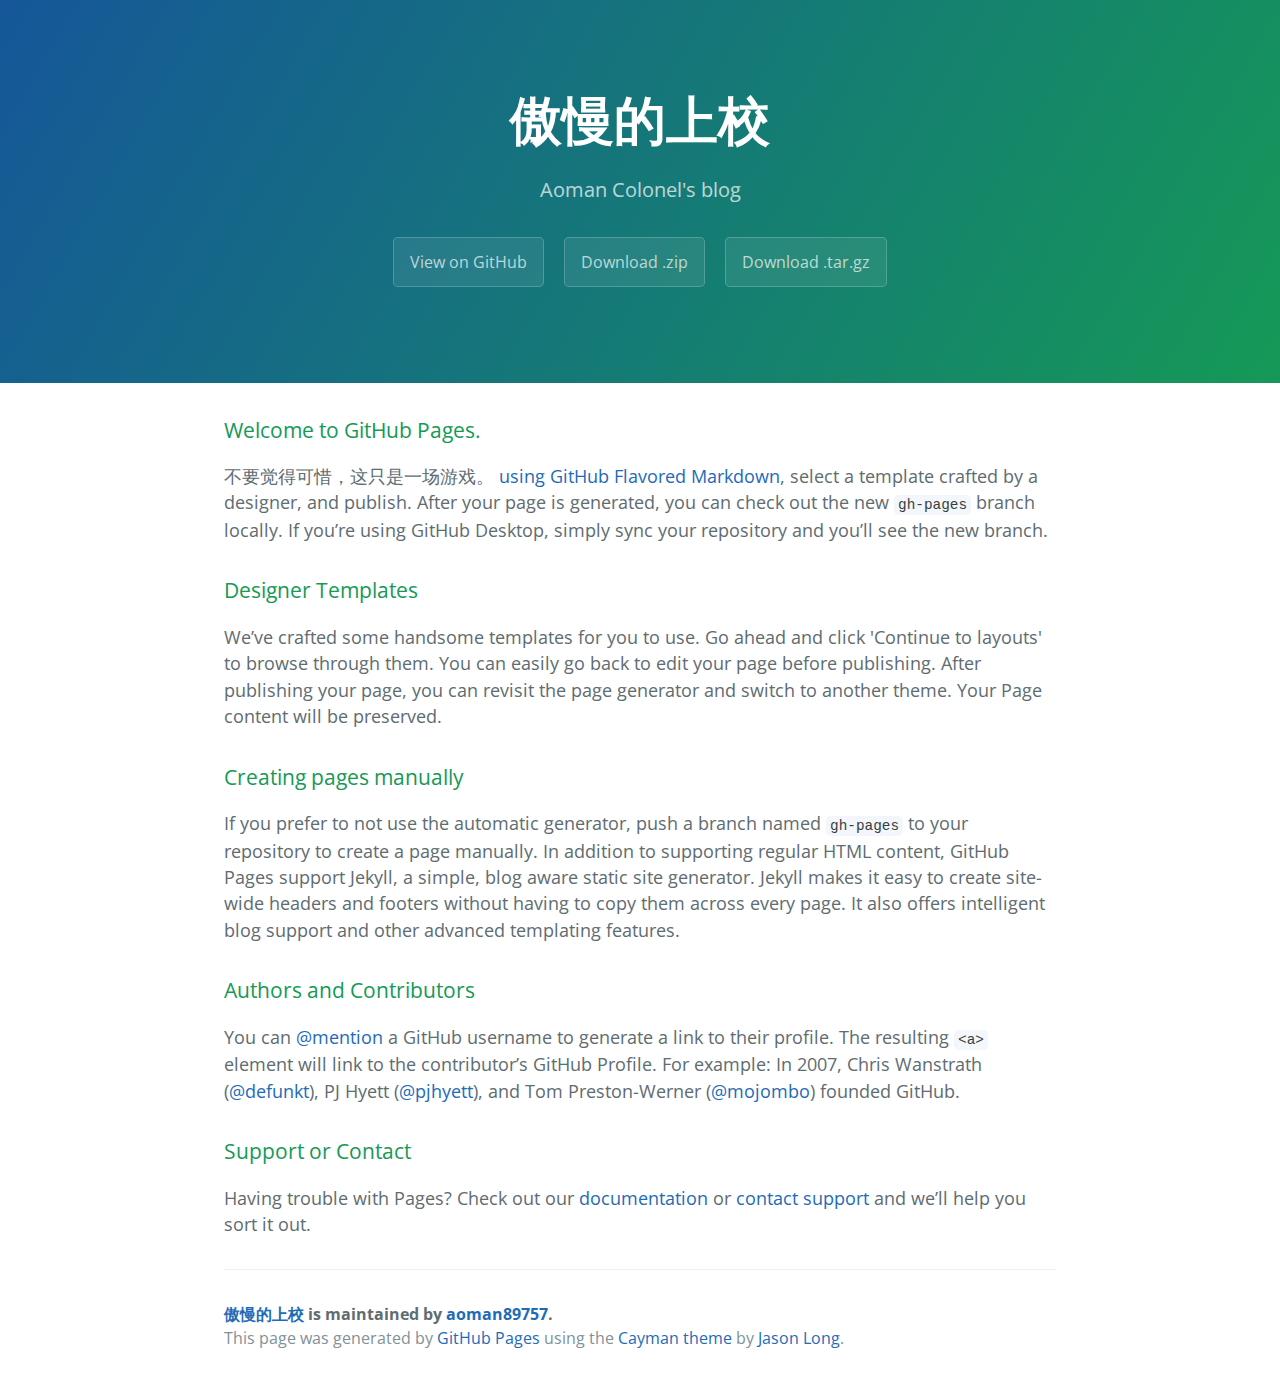
==== index.html @ de2a64f3 "First commit" ====
<!DOCTYPE html>
<html lang="en-us">
  <head>
    <meta charset="UTF-8">
    <title>傲慢的上校 by aoman89757</title>
    <meta name="viewport" content="width=device-width, initial-scale=1">
    <link rel="stylesheet" type="text/css" href="stylesheets/normalize.css" media="screen">
    <link href='https://fonts.googleapis.com/css?family=Open+Sans:400,700' rel='stylesheet' type='text/css'>
    <link rel="stylesheet" type="text/css" href="stylesheets/stylesheet.css" media="screen">
    <link rel="stylesheet" type="text/css" href="stylesheets/github-light.css" media="screen">
  </head>
  <body>
    <section class="page-header">
      <h1 class="project-name">傲慢的上校</h1>
      <h2 class="project-tagline">Aoman Colonel&#39;s blog</h2>
      <a href="https://github.com/aoman89757/blog" class="btn">View on GitHub</a>
      <a href="https://github.com/aoman89757/blog/zipball/master" class="btn">Download .zip</a>
      <a href="https://github.com/aoman89757/blog/tarball/master" class="btn">Download .tar.gz</a>
    </section>

    <section class="main-content">
      <h3>
<a id="welcome-to-github-pages" class="anchor" href="#welcome-to-github-pages" aria-hidden="true"><span class="octicon octicon-link"></span></a>Welcome to GitHub Pages.</h3>

<p>不要觉得可惜，这只是一场游戏。 <a href="https://guides.github.com/features/mastering-markdown/">using GitHub Flavored Markdown</a>, select a template crafted by a designer, and publish. After your page is generated, you can check out the new <code>gh-pages</code> branch locally. If you’re using GitHub Desktop, simply sync your repository and you’ll see the new branch.</p>

<h3>
<a id="designer-templates" class="anchor" href="#designer-templates" aria-hidden="true"><span class="octicon octicon-link"></span></a>Designer Templates</h3>

<p>We’ve crafted some handsome templates for you to use. Go ahead and click 'Continue to layouts' to browse through them. You can easily go back to edit your page before publishing. After publishing your page, you can revisit the page generator and switch to another theme. Your Page content will be preserved.</p>

<h3>
<a id="creating-pages-manually" class="anchor" href="#creating-pages-manually" aria-hidden="true"><span class="octicon octicon-link"></span></a>Creating pages manually</h3>

<p>If you prefer to not use the automatic generator, push a branch named <code>gh-pages</code> to your repository to create a page manually. In addition to supporting regular HTML content, GitHub Pages support Jekyll, a simple, blog aware static site generator. Jekyll makes it easy to create site-wide headers and footers without having to copy them across every page. It also offers intelligent blog support and other advanced templating features.</p>

<h3>
<a id="authors-and-contributors" class="anchor" href="#authors-and-contributors" aria-hidden="true"><span class="octicon octicon-link"></span></a>Authors and Contributors</h3>

<p>You can <a href="https://github.com/blog/821" class="user-mention">@mention</a> a GitHub username to generate a link to their profile. The resulting <code>&lt;a&gt;</code> element will link to the contributor’s GitHub Profile. For example: In 2007, Chris Wanstrath (<a href="https://github.com/defunkt" class="user-mention">@defunkt</a>), PJ Hyett (<a href="https://github.com/pjhyett" class="user-mention">@pjhyett</a>), and Tom Preston-Werner (<a href="https://github.com/mojombo" class="user-mention">@mojombo</a>) founded GitHub.</p>

<h3>
<a id="support-or-contact" class="anchor" href="#support-or-contact" aria-hidden="true"><span class="octicon octicon-link"></span></a>Support or Contact</h3>

<p>Having trouble with Pages? Check out our <a href="https://help.github.com/pages">documentation</a> or <a href="https://github.com/contact">contact support</a> and we’ll help you sort it out.</p>

      <footer class="site-footer">
        <span class="site-footer-owner"><a href="https://github.com/aoman89757/blog">傲慢的上校</a> is maintained by <a href="https://github.com/aoman89757">aoman89757</a>.</span>

        <span class="site-footer-credits">This page was generated by <a href="https://pages.github.com">GitHub Pages</a> using the <a href="https://github.com/jasonlong/cayman-theme">Cayman theme</a> by <a href="https://twitter.com/jasonlong">Jason Long</a>.</span>
      </footer>

    </section>

  
  </body>
</html>
---- stylesheets/stylesheet.css ----
* {
  box-sizing: border-box; }

body {
  padding: 0;
  margin: 0;
  font-family: "Open Sans", "Helvetica Neue", Helvetica, Arial, sans-serif;
  font-size: 16px;
  line-height: 1.5;
  color: #606c71; }

a {
  color: #1e6bb8;
  text-decoration: none; }
  a:hover {
    text-decoration: underline; }

.btn {
  display: inline-block;
  margin-bottom: 1rem;
  color: rgba(255, 255, 255, 0.7);
  background-color: rgba(255, 255, 255, 0.08);
  border-color: rgba(255, 255, 255, 0.2);
  border-style: solid;
  border-width: 1px;
  border-radius: 0.3rem;
  transition: color 0.2s, background-color 0.2s, border-color 0.2s; }
  .btn + .btn {
    margin-left: 1rem; }

.btn:hover {
  color: rgba(255, 255, 255, 0.8);
  text-decoration: none;
  background-color: rgba(255, 255, 255, 0.2);
  border-color: rgba(255, 255, 255, 0.3); }

@media screen and (min-width: 64em) {
  .btn {
    padding: 0.75rem 1rem; } }

@media screen and (min-width: 42em) and (max-width: 64em) {
  .btn {
    padding: 0.6rem 0.9rem;
    font-size: 0.9rem; } }

@media screen and (max-width: 42em) {
  .btn {
    display: block;
    width: 100%;
    padding: 0.75rem;
    font-size: 0.9rem; }
    .btn + .btn {
      margin-top: 1rem;
      margin-left: 0; } }

.page-header {
  color: #fff;
  text-align: center;
  background-color: #159957;
  background-image: linear-gradient(120deg, #155799, #159957); }

@media screen and (min-width: 64em) {
  .page-header {
    padding: 5rem 6rem; } }

@media screen and (min-width: 42em) and (max-width: 64em) {
  .page-header {
    padding: 3rem 4rem; } }

@media screen and (max-width: 42em) {
  .page-header {
    padding: 2rem 1rem; } }

.project-name {
  margin-top: 0;
  margin-bottom: 0.1rem; }

@media screen and (min-width: 64em) {
  .project-name {
    font-size: 3.25rem; } }

@media screen and (min-width: 42em) and (max-width: 64em) {
  .project-name {
    font-size: 2.25rem; } }

@media screen and (max-width: 42em) {
  .project-name {
    font-size: 1.75rem; } }

.project-tagline {
  margin-bottom: 2rem;
  font-weight: normal;
  opacity: 0.7; }

@media screen and (min-width: 64em) {
  .project-tagline {
    font-size: 1.25rem; } }

@media screen and (min-width: 42em) and (max-width: 64em) {
  .project-tagline {
    font-size: 1.15rem; } }

@media screen and (max-width: 42em) {
  .project-tagline {
    font-size: 1rem; } }

.main-content :first-child {
  margin-top: 0; }
.main-content img {
  max-width: 100%; }
.main-content h1, .main-content h2, .main-content h3, .main-content h4, .main-content h5, .main-content h6 {
  margin-top: 2rem;
  margin-bottom: 1rem;
  font-weight: normal;
  color: #159957; }
.main-content p {
  margin-bottom: 1em; }
.main-content code {
  padding: 2px 4px;
  font-family: Consolas, "Liberation Mono", Menlo, Courier, monospace;
  font-size: 0.9rem;
  color: #383e41;
  background-color: #f3f6fa;
  border-radius: 0.3rem; }
.main-content pre {
  padding: 0.8rem;
  margin-top: 0;
  margin-bottom: 1rem;
  font: 1rem Consolas, "Liberation Mono", Menlo, Courier, monospace;
  color: #567482;
  word-wrap: normal;
  background-color: #f3f6fa;
  border: solid 1px #dce6f0;
  border-radius: 0.3rem; }
  .main-content pre > code {
    padding: 0;
    margin: 0;
    font-size: 0.9rem;
    color: #567482;
    word-break: normal;
    white-space: pre;
    background: transparent;
    border: 0; }
.main-content .highlight {
  margin-bottom: 1rem; }
  .main-content .highlight pre {
    margin-bottom: 0;
    word-break: normal; }
.main-content .highlight pre, .main-content pre {
  padding: 0.8rem;
  overflow: auto;
  font-size: 0.9rem;
  line-height: 1.45;
  border-radius: 0.3rem; }
.main-content pre code, .main-content pre tt {
  display: inline;
  max-width: initial;
  padding: 0;
  margin: 0;
  overflow: initial;
  line-height: inherit;
  word-wrap: normal;
  background-color: transparent;
  border: 0; }
  .main-content pre code:before, .main-content pre code:after, .main-content pre tt:before, .main-content pre tt:after {
    content: normal; }
.main-content ul, .main-content ol {
  margin-top: 0; }
.main-content blockquote {
  padding: 0 1rem;
  margin-left: 0;
  color: #819198;
  border-left: 0.3rem solid #dce6f0; }
  .main-content blockquote > :first-child {
    margin-top: 0; }
  .main-content blockquote > :last-child {
    margin-bottom: 0; }
.main-content table {
  display: block;
  width: 100%;
  overflow: auto;
  word-break: normal;
  word-break: keep-all; }
  .main-content table th {
    font-weight: bold; }
  .main-content table th, .main-content table td {
    padding: 0.5rem 1rem;
    border: 1px solid #e9ebec; }
.main-content dl {
  padding: 0; }
  .main-content dl dt {
    padding: 0;
    margin-top: 1rem;
    font-size: 1rem;
    font-weight: bold; }
  .main-content dl dd {
    padding: 0;
    margin-bottom: 1rem; }
.main-content hr {
  height: 2px;
  padding: 0;
  margin: 1rem 0;
  background-color: #eff0f1;
  border: 0; }

@media screen and (min-width: 64em) {
  .main-content {
    max-width: 64rem;
    padding: 2rem 6rem;
    margin: 0 auto;
    font-size: 1.1rem; } }

@media screen and (min-width: 42em) and (max-width: 64em) {
  .main-content {
    padding: 2rem 4rem;
    font-size: 1.1rem; } }

@media screen and (max-width: 42em) {
  .main-content {
    padding: 2rem 1rem;
    font-size: 1rem; } }

.site-footer {
  padding-top: 2rem;
  margin-top: 2rem;
  border-top: solid 1px #eff0f1; }

.site-footer-owner {
  display: block;
  font-weight: bold; }

.site-footer-credits {
  color: #819198; }

@media screen and (min-width: 64em) {
  .site-footer {
    font-size: 1rem; } }

@media screen and (min-width: 42em) and (max-width: 64em) {
  .site-footer {
    font-size: 1rem; } }

@media screen and (max-width: 42em) {
  .site-footer {
    font-size: 0.9rem; } }
---- stylesheets/github-light.css ----
/*
   Copyright 2014 GitHub Inc.

   Licensed under the Apache License, Version 2.0 (the "License");
   you may not use this file except in compliance with the License.
   You may obtain a copy of the License at

       http://www.apache.org/licenses/LICENSE-2.0

   Unless required by applicable law or agreed to in writing, software
   distributed under the License is distributed on an "AS IS" BASIS,
   WITHOUT WARRANTIES OR CONDITIONS OF ANY KIND, either express or implied.
   See the License for the specific language governing permissions and
   limitations under the License.

*/

.pl-c /* comment */ {
  color: #969896;
}

.pl-c1      /* constant, markup.raw, meta.diff.header, meta.module-reference, meta.property-name, support, support.constant, support.variable, variable.other.constant */,
.pl-s .pl-v /* string variable */ {
  color: #0086b3;
}

.pl-e  /* entity */,
.pl-en /* entity.name */ {
  color: #795da3;
}

.pl-s .pl-s1 /* string source */,
.pl-smi      /* storage.modifier.import, storage.modifier.package, storage.type.java, variable.other, variable.parameter.function */ {
  color: #333;
}

.pl-ent /* entity.name.tag */ {
  color: #63a35c;
}

.pl-k /* keyword, storage, storage.type */ {
  color: #a71d5d;
}

.pl-pds              /* punctuation.definition.string, string.regexp.character-class */,
.pl-s                /* string */,
.pl-s .pl-pse .pl-s1 /* string punctuation.section.embedded source */,
.pl-sr               /* string.regexp */,
.pl-sr .pl-cce       /* string.regexp constant.character.escape */,
.pl-sr .pl-sra       /* string.regexp string.regexp.arbitrary-repitition */,
.pl-sr .pl-sre       /* string.regexp source.ruby.embedded */ {
  color: #183691;
}

.pl-v /* variable */ {
  color: #ed6a43;
}

.pl-id /* invalid.deprecated */ {
  color: #b52a1d;
}

.pl-ii /* invalid.illegal */ {
  background-color: #b52a1d;
  color: #f8f8f8;
}

.pl-sr .pl-cce /* string.regexp constant.character.escape */ {
  color: #63a35c;
  font-weight: bold;
}

.pl-ml /* markup.list */ {
  color: #693a17;
}

.pl-mh        /* markup.heading */,
.pl-mh .pl-en /* markup.heading entity.name */,
.pl-ms        /* meta.separator */ {
  color: #1d3e81;
  font-weight: bold;
}

.pl-mq /* markup.quote */ {
  color: #008080;
}

.pl-mi /* markup.italic */ {
  color: #333;
  font-style: italic;
}

.pl-mb /* markup.bold */ {
  color: #333;
  font-weight: bold;
}

.pl-md /* markup.deleted, meta.diff.header.from-file */ {
  background-color: #ffecec;
  color: #bd2c00;
}

.pl-mi1 /* markup.inserted, meta.diff.header.to-file */ {
  background-color: #eaffea;
  color: #55a532;
}

.pl-mdr /* meta.diff.range */ {
  color: #795da3;
  font-weight: bold;
}

.pl-mo /* meta.output */ {
  color: #1d3e81;
}
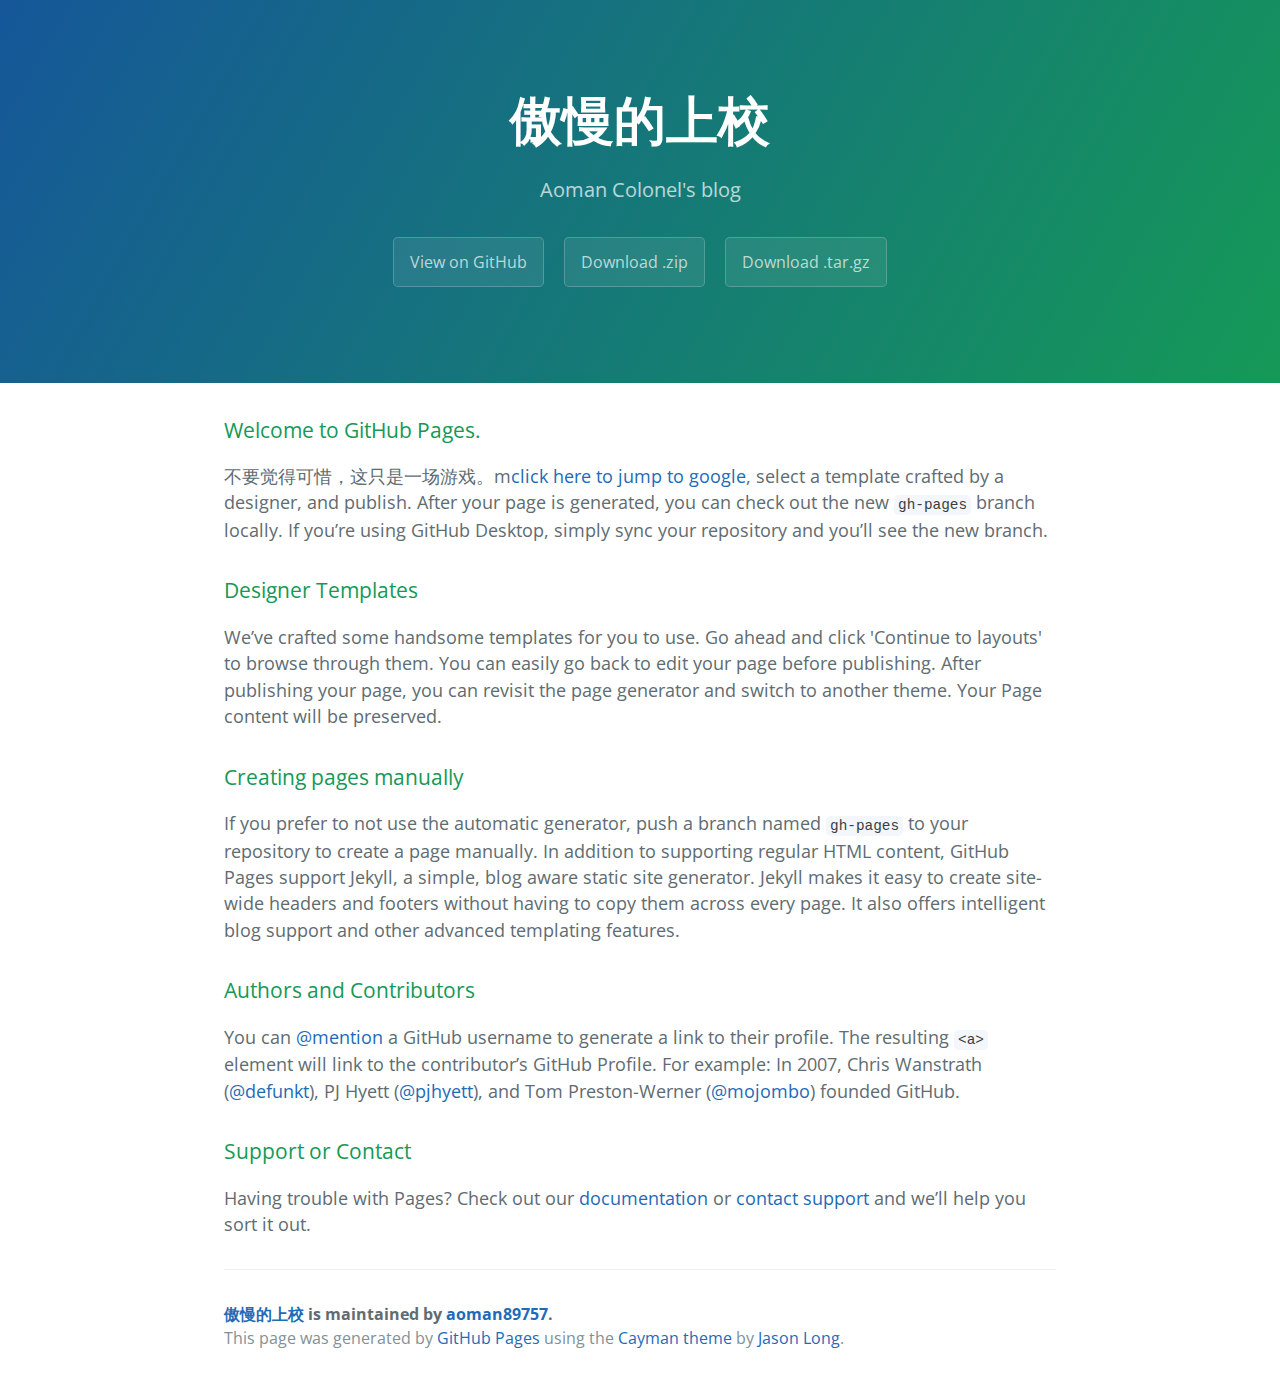
==== commit 90057b97: "Initial commit" ====
--- a/index.html
+++ b/index.html
@@ -22,9 +22,9 @@
       <h3>
 <a id="welcome-to-github-pages" class="anchor" href="#welcome-to-github-pages" aria-hidden="true"><span class="octicon octicon-link"></span></a>Welcome to GitHub Pages.</h3>
 
-<p>不要觉得可惜，这只是一场游戏。 <a href="https://guides.github.com/features/mastering-markdown/">using GitHub Flavored Markdown</a>, select a template crafted by a designer, and publish. After your page is generated, you can check out the new <code>gh-pages</code> branch locally. If you’re using GitHub Desktop, simply sync your repository and you’ll see the new branch.</p>
+<p>不要觉得可惜，这只是一场游戏。m<a href="www.google.com">click here to jump to google</a>, select a template crafted by a designer, and publish. After your page is generated, you can check out the new <code>gh-pages</code> branch locally. If you’re using GitHub Desktop, simply sync your repository and you’ll see the new branch.</p>
 
-<h3>
+<h3
 <a id="designer-templates" class="anchor" href="#designer-templates" aria-hidden="true"><span class="octicon octicon-link"></span></a>Designer Templates</h3>
 
 <p>We’ve crafted some handsome templates for you to use. Go ahead and click 'Continue to layouts' to browse through them. You can easily go back to edit your page before publishing. After publishing your page, you can revisit the page generator and switch to another theme. Your Page content will be preserved.</p>
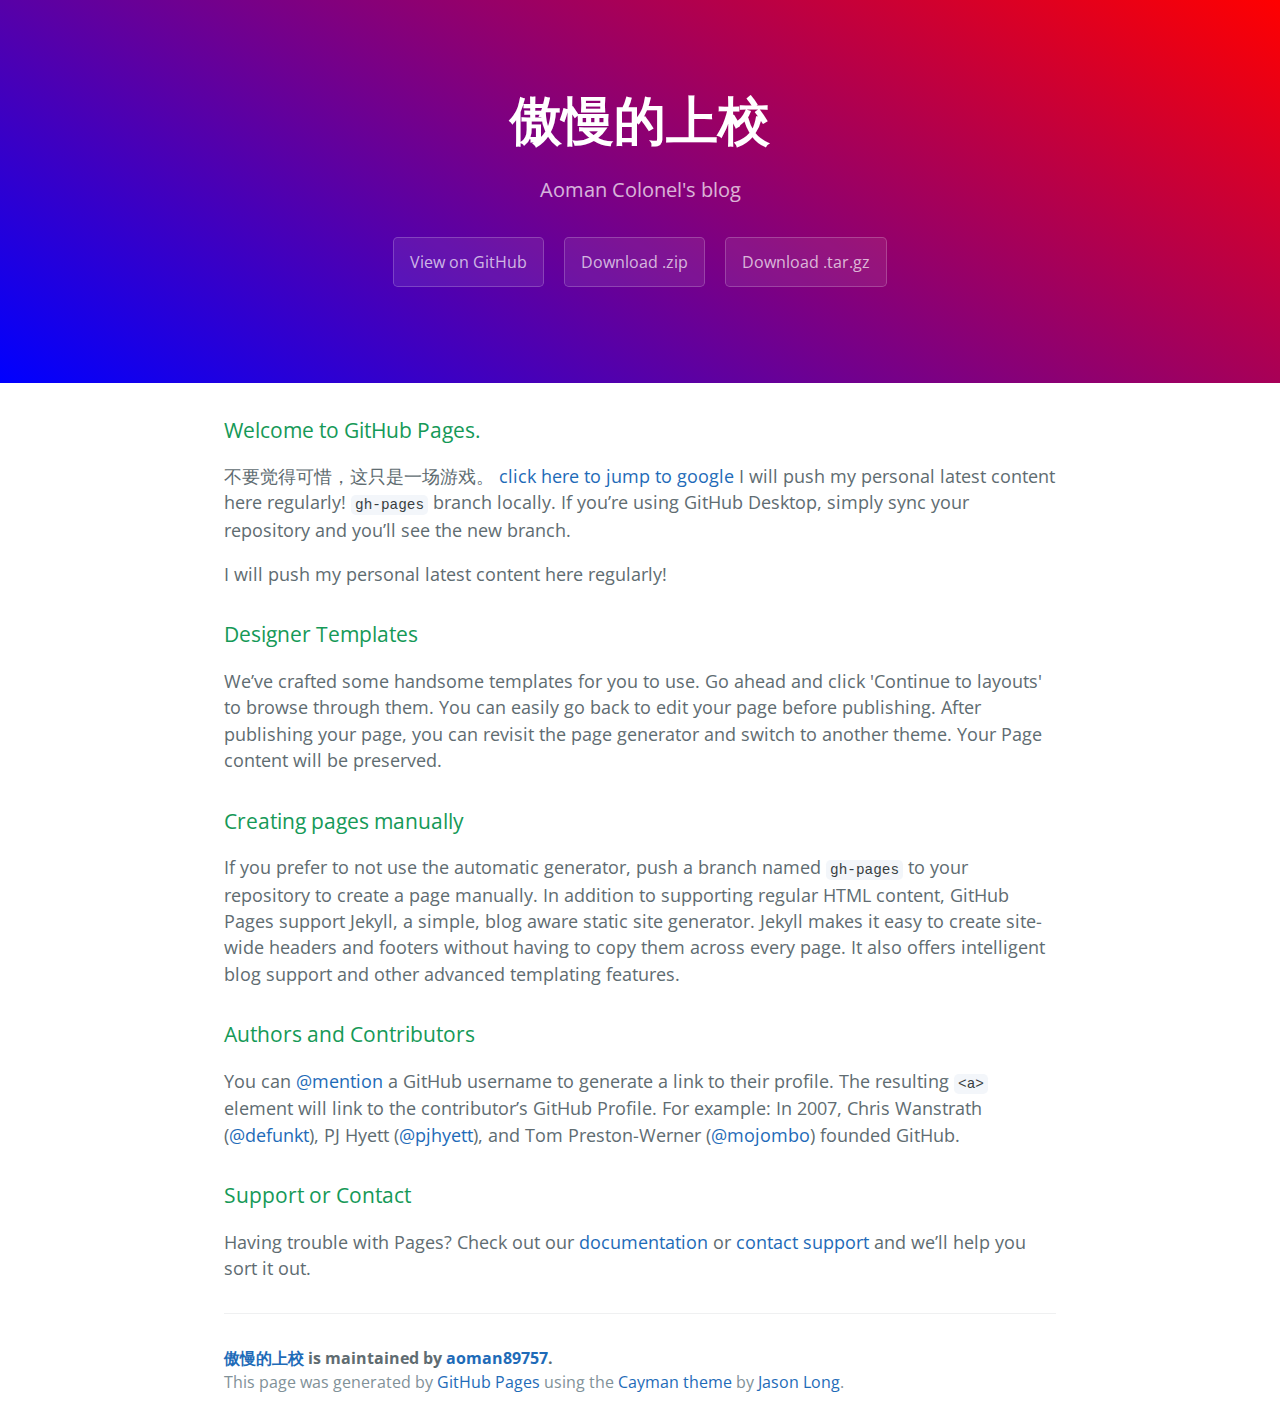
==== commit dd36b069: "Change the default header color" ====
--- a/index.html
+++ b/index.html
@@ -20,12 +20,11 @@
 
     <section class="main-content">
       <h3>
-<a id="welcome-to-github-pages" class="anchor" href="#welcome-to-github-pages" aria-hidden="true"><span class="octicon octicon-link"></span></a>Welcome to GitHub Pages.</h3>
+<a id="welcome-to-my-personal-pages" class="anchor" href="#welcome-to-github-pages" aria-hidden="true"><span class="octicon octicon-link"></span></a>Welcome to GitHub Pages.</h3>
 
-<p>不要觉得可惜，这只是一场游戏。m<a href="www.google.com">click here to jump to google</a>, select a template crafted by a designer, and publish. After your page is generated, you can check out the new <code>gh-pages</code> branch locally. If you’re using GitHub Desktop, simply sync your repository and you’ll see the new branch.</p>
-
+<p>不要觉得可惜，这只是一场游戏。 <a href="http://google.com">click here to jump to google </a>I will push my personal latest content here regularly! <code>gh-pages</code> branch locally. If you’re using GitHub Desktop, simply sync your repository and you’ll see the new branch.</p>I will push my personal latest content here regularly!
 <h3
-<a id="designer-templates" class="anchor" href="#designer-templates" aria-hidden="true"><span class="octicon octicon-link"></span></a>Designer Templates</h3>
+<a id="designer-templates" class=anchor" href="#designer-templates" aria-hidden="true"><span class="octicon octicon-link"></span></a>Designer Templates</h3>
 
 <p>We’ve crafted some handsome templates for you to use. Go ahead and click 'Continue to layouts' to browse through them. You can easily go back to edit your page before publishing. After publishing your page, you can revisit the page generator and switch to another theme. Your Page content will be preserved.</p>
 
@@ -52,6 +51,6 @@
 
     </section>
 
-  
+
   </body>
 </html>
--- a/stylesheets/stylesheet.css
+++ b/stylesheets/stylesheet.css
@@ -57,7 +57,7 @@
   color: #fff;
   text-align: center;
   background-color: #159957;
-  background-image: linear-gradient(120deg, #155799, #159957); }
+  background-image: linear-gradient(-150deg, red, blue); }
 
 @media screen and (min-width: 64em) {
   .page-header {
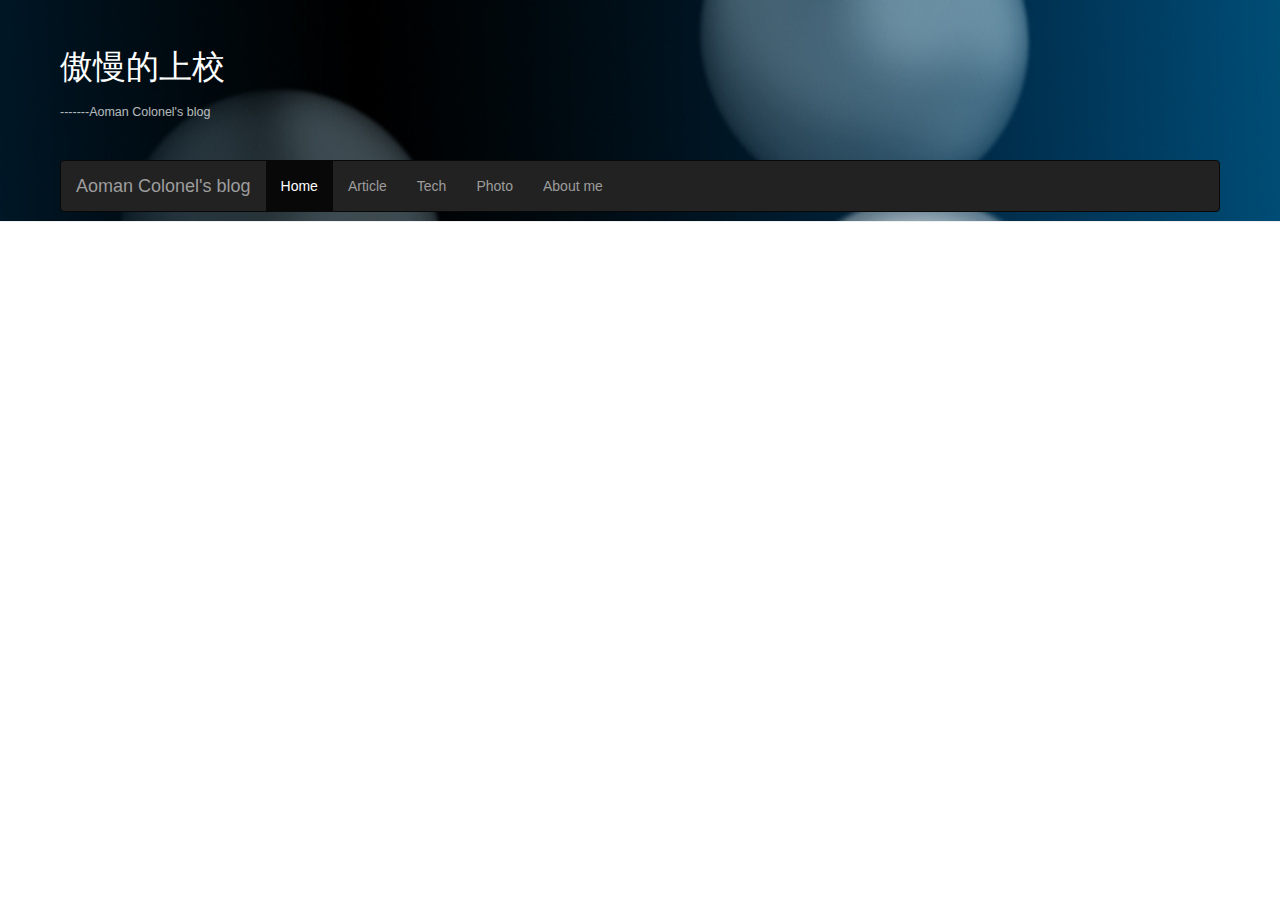
==== commit 73f75ce7: "Change the UI style" ====
--- a/index.html
+++ b/index.html
@@ -1,5 +1,5 @@
 <!DOCTYPE html>
-<html lang="en-us">
+<html lang="en">
   <head>
     <meta charset="UTF-8">
     <title>傲慢的上校 by aoman89757</title>
@@ -8,49 +8,48 @@
     <link href='https://fonts.googleapis.com/css?family=Open+Sans:400,700' rel='stylesheet' type='text/css'>
     <link rel="stylesheet" type="text/css" href="stylesheets/stylesheet.css" media="screen">
     <link rel="stylesheet" type="text/css" href="stylesheets/github-light.css" media="screen">
+    <link rel="stylesheet" href="http://maxcdn.bootstrapcdn.com/bootstrap/3.3.5/css/bootstrap.min.css">
+    <style>
+    body{
+    	
+    }
+    .page-header {
+    	margin-top:	0px;
+    	margin-bottom: 0px;
+    	min-height: 100px;
+        background-image: url("pictures/bublesBG.jpg");
+    }
+    .navbar {
+    	margin-top:	40px;
+    	margin-bottom: 0px;
+
+    }
+    </style>
   </head>
-  <body>
-    <section class="page-header">
+
+<body >
+	<section class="page-header">
       <h1 class="project-name">傲慢的上校</h1>
-      <h2 class="project-tagline">Aoman Colonel&#39;s blog</h2>
-      <a href="https://github.com/aoman89757/blog" class="btn">View on GitHub</a>
-      <a href="https://github.com/aoman89757/blog/zipball/master" class="btn">Download .zip</a>
-      <a href="https://github.com/aoman89757/blog/tarball/master" class="btn">Download .tar.gz</a>
-    </section>
+      <h2 class="project-tagline">-------Aoman Colonel&#39;s blog</h2>
+       
+	<nav class="navbar navbar-inverse">
+		<div class="container-fluid">
+			<div class = "navbar-header">
+				<a class="navbar-brand" href="http://google.com">Aoman Colonel's blog</a>
+			</div>
+			<div>
+			<ul class="nav navbar-nav">
+				<li class="active"><a href="#">Home</a></li>				
+				<li><a href="#">Article</a></li>				
+				<li><a href="#">Tech</a></li>
+				<li><a href="#">Photo</a></li>
+				<li><a href="#">About me</a></li>				
+			</ul>
+			</div>
+		</div>
+	</nav>
+    </section> 
 
-    <section class="main-content">
-      <h3>
-<a id="welcome-to-my-personal-pages" class="anchor" href="#welcome-to-github-pages" aria-hidden="true"><span class="octicon octicon-link"></span></a>Welcome to GitHub Pages.</h3>
+</body>
+</html>
 
-<p>不要觉得可惜，这只是一场游戏。 <a href="http://google.com">click here to jump to google </a>I will push my personal latest content here regularly! <code>gh-pages</code> branch locally. If you’re using GitHub Desktop, simply sync your repository and you’ll see the new branch.</p>I will push my personal latest content here regularly!
-<h3
-<a id="designer-templates" class=anchor" href="#designer-templates" aria-hidden="true"><span class="octicon octicon-link"></span></a>Designer Templates</h3>
-
-<p>We’ve crafted some handsome templates for you to use. Go ahead and click 'Continue to layouts' to browse through them. You can easily go back to edit your page before publishing. After publishing your page, you can revisit the page generator and switch to another theme. Your Page content will be preserved.</p>
-
-<h3>
-<a id="creating-pages-manually" class="anchor" href="#creating-pages-manually" aria-hidden="true"><span class="octicon octicon-link"></span></a>Creating pages manually</h3>
-
-<p>If you prefer to not use the automatic generator, push a branch named <code>gh-pages</code> to your repository to create a page manually. In addition to supporting regular HTML content, GitHub Pages support Jekyll, a simple, blog aware static site generator. Jekyll makes it easy to create site-wide headers and footers without having to copy them across every page. It also offers intelligent blog support and other advanced templating features.</p>
-
-<h3>
-<a id="authors-and-contributors" class="anchor" href="#authors-and-contributors" aria-hidden="true"><span class="octicon octicon-link"></span></a>Authors and Contributors</h3>
-
-<p>You can <a href="https://github.com/blog/821" class="user-mention">@mention</a> a GitHub username to generate a link to their profile. The resulting <code>&lt;a&gt;</code> element will link to the contributor’s GitHub Profile. For example: In 2007, Chris Wanstrath (<a href="https://github.com/defunkt" class="user-mention">@defunkt</a>), PJ Hyett (<a href="https://github.com/pjhyett" class="user-mention">@pjhyett</a>), and Tom Preston-Werner (<a href="https://github.com/mojombo" class="user-mention">@mojombo</a>) founded GitHub.</p>
-
-<h3>
-<a id="support-or-contact" class="anchor" href="#support-or-contact" aria-hidden="true"><span class="octicon octicon-link"></span></a>Support or Contact</h3>
-
-<p>Having trouble with Pages? Check out our <a href="https://help.github.com/pages">documentation</a> or <a href="https://github.com/contact">contact support</a> and we’ll help you sort it out.</p>
-
-      <footer class="site-footer">
-        <span class="site-footer-owner"><a href="https://github.com/aoman89757/blog">傲慢的上校</a> is maintained by <a href="https://github.com/aoman89757">aoman89757</a>.</span>
-
-        <span class="site-footer-credits">This page was generated by <a href="https://pages.github.com">GitHub Pages</a> using the <a href="https://github.com/jasonlong/cayman-theme">Cayman theme</a> by <a href="https://twitter.com/jasonlong">Jason Long</a>.</span>
-      </footer>
-
-    </section>
-
-
-  </body>
-</html>
--- a/stylesheets/stylesheet.css
+++ b/stylesheets/stylesheet.css
@@ -55,7 +55,7 @@
 
 .page-header {
   color: #fff;
-  text-align: center;
+  text-align: left;
   background-color: #159957;
   background-image: linear-gradient(-150deg, red, blue); }
 
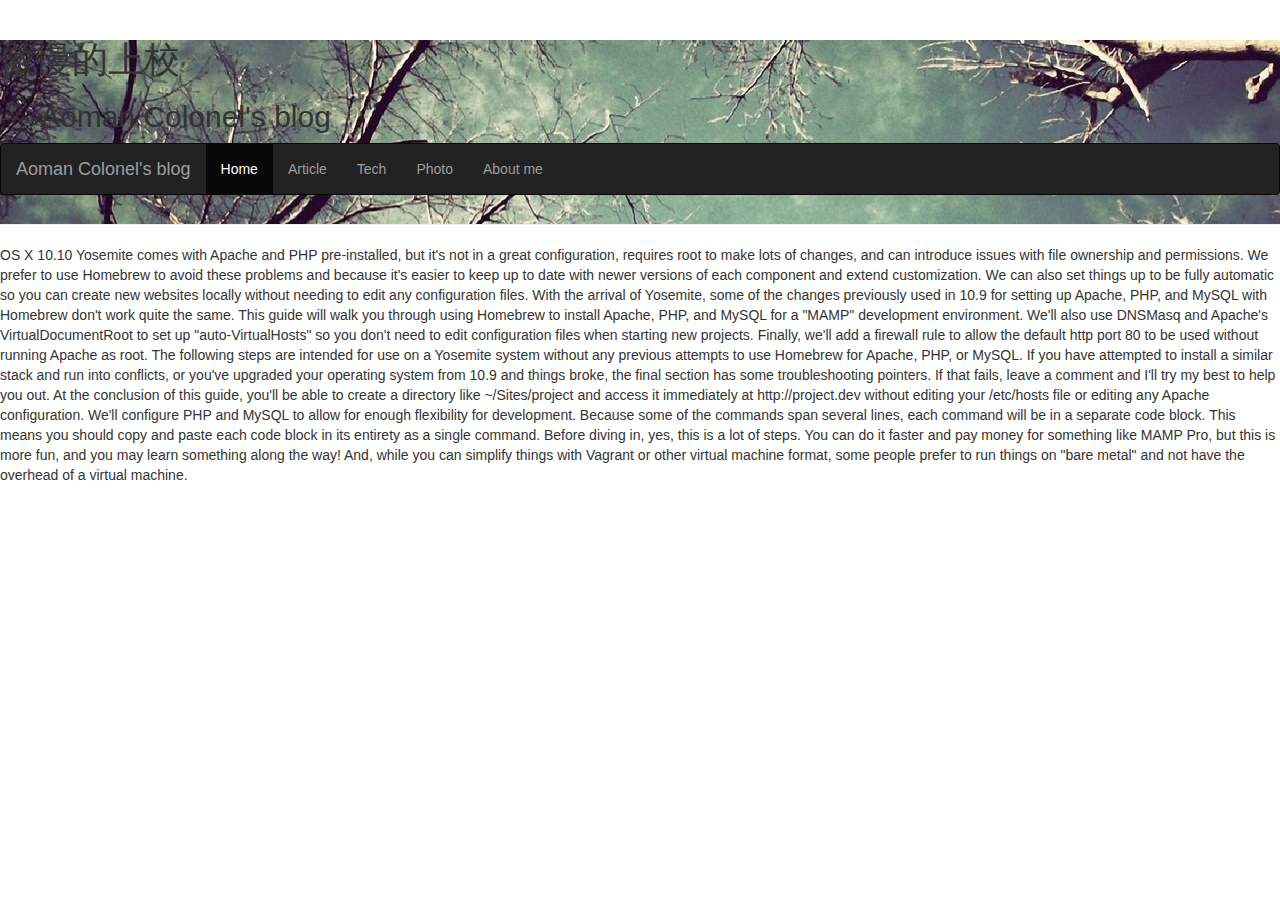
==== commit 18477a3b: "add jQuery to load the content of a text file" ====
--- a/index.html
+++ b/index.html
@@ -9,28 +9,15 @@
     <link rel="stylesheet" type="text/css" href="stylesheets/stylesheet.css" media="screen">
     <link rel="stylesheet" type="text/css" href="stylesheets/github-light.css" media="screen">
     <link rel="stylesheet" href="http://maxcdn.bootstrapcdn.com/bootstrap/3.3.5/css/bootstrap.min.css">
-    <style>
-    body{
-    	
-    }
-    .page-header {
-    	margin-top:	0px;
-    	margin-bottom: 0px;
-    	min-height: 100px;
-        background-image: url("pictures/bublesBG.jpg");
-    }
-    .navbar {
-    	margin-top:	40px;
-    	margin-bottom: 0px;
-
-    }
-    </style>
+    <script src="https://ajax.googleapis.com/ajax/libs/jquery/1.11.3/jquery.min.js"></script>
+    <script src="js/blog.js"></script>
   </head>
 
 <body >
-	<section class="page-header">
+    
+	<div class="page-header">
       <h1 class="project-name">傲慢的上校</h1>
-      <h2 class="project-tagline">-------Aoman Colonel&#39;s blog</h2>
+      <h2 class="project-tagline">   ----Aoman Colonel&#39;s blog</h2>
        
 	<nav class="navbar navbar-inverse">
 		<div class="container-fluid">
@@ -48,7 +35,13 @@
 			</div>
 		</div>
 	</nav>
-    </section> 
+</div>
+   
+
+    <div class="main-content">  
+        <p id="content"></p>   
+    </div>
+
 
 </body>
 </html>
--- a/stylesheets/stylesheet.css
+++ b/stylesheets/stylesheet.css
@@ -5,241 +5,19 @@
   padding: 0;
   margin: 0;
   font-family: "Open Sans", "Helvetica Neue", Helvetica, Arial, sans-serif;
-  font-size: 16px;
+  font-size: 40px;
   line-height: 1.5;
-  color: #606c71; }
+  color: #606c71; 
 
-a {
-  color: #1e6bb8;
-  text-decoration: none; }
-  a:hover {
-    text-decoration: underline; }
+}
 
-.btn {
-  display: inline-block;
-  margin-bottom: 1rem;
-  color: rgba(255, 255, 255, 0.7);
-  background-color: rgba(255, 255, 255, 0.08);
-  border-color: rgba(255, 255, 255, 0.2);
-  border-style: solid;
-  border-width: 1px;
-  border-radius: 0.3rem;
-  transition: color 0.2s, background-color 0.2s, border-color 0.2s; }
-  .btn + .btn {
-    margin-left: 1rem; }
+.page-header{
 
-.btn:hover {
-  color: rgba(255, 255, 255, 0.8);
-  text-decoration: none;
-  background-color: rgba(255, 255, 255, 0.2);
-  border-color: rgba(255, 255, 255, 0.3); }
+  background-image: url("../images/treesBG.jpg");
+  background-color: green;
 
-@media screen and (min-width: 64em) {
-  .btn {
-    padding: 0.75rem 1rem; } }
 
-@media screen and (min-width: 42em) and (max-width: 64em) {
-  .btn {
-    padding: 0.6rem 0.9rem;
-    font-size: 0.9rem; } }
 
-@media screen and (max-width: 42em) {
-  .btn {
-    display: block;
-    width: 100%;
-    padding: 0.75rem;
-    font-size: 0.9rem; }
-    .btn + .btn {
-      margin-top: 1rem;
-      margin-left: 0; } }
+}
 
-.page-header {
-  color: #fff;
-  text-align: left;
-  background-color: #159957;
-  background-image: linear-gradient(-150deg, red, blue); }
 
-@media screen and (min-width: 64em) {
-  .page-header {
-    padding: 5rem 6rem; } }
-
-@media screen and (min-width: 42em) and (max-width: 64em) {
-  .page-header {
-    padding: 3rem 4rem; } }
-
-@media screen and (max-width: 42em) {
-  .page-header {
-    padding: 2rem 1rem; } }
-
-.project-name {
-  margin-top: 0;
-  margin-bottom: 0.1rem; }
-
-@media screen and (min-width: 64em) {
-  .project-name {
-    font-size: 3.25rem; } }
-
-@media screen and (min-width: 42em) and (max-width: 64em) {
-  .project-name {
-    font-size: 2.25rem; } }
-
-@media screen and (max-width: 42em) {
-  .project-name {
-    font-size: 1.75rem; } }
-
-.project-tagline {
-  margin-bottom: 2rem;
-  font-weight: normal;
-  opacity: 0.7; }
-
-@media screen and (min-width: 64em) {
-  .project-tagline {
-    font-size: 1.25rem; } }
-
-@media screen and (min-width: 42em) and (max-width: 64em) {
-  .project-tagline {
-    font-size: 1.15rem; } }
-
-@media screen and (max-width: 42em) {
-  .project-tagline {
-    font-size: 1rem; } }
-
-.main-content :first-child {
-  margin-top: 0; }
-.main-content img {
-  max-width: 100%; }
-.main-content h1, .main-content h2, .main-content h3, .main-content h4, .main-content h5, .main-content h6 {
-  margin-top: 2rem;
-  margin-bottom: 1rem;
-  font-weight: normal;
-  color: #159957; }
-.main-content p {
-  margin-bottom: 1em; }
-.main-content code {
-  padding: 2px 4px;
-  font-family: Consolas, "Liberation Mono", Menlo, Courier, monospace;
-  font-size: 0.9rem;
-  color: #383e41;
-  background-color: #f3f6fa;
-  border-radius: 0.3rem; }
-.main-content pre {
-  padding: 0.8rem;
-  margin-top: 0;
-  margin-bottom: 1rem;
-  font: 1rem Consolas, "Liberation Mono", Menlo, Courier, monospace;
-  color: #567482;
-  word-wrap: normal;
-  background-color: #f3f6fa;
-  border: solid 1px #dce6f0;
-  border-radius: 0.3rem; }
-  .main-content pre > code {
-    padding: 0;
-    margin: 0;
-    font-size: 0.9rem;
-    color: #567482;
-    word-break: normal;
-    white-space: pre;
-    background: transparent;
-    border: 0; }
-.main-content .highlight {
-  margin-bottom: 1rem; }
-  .main-content .highlight pre {
-    margin-bottom: 0;
-    word-break: normal; }
-.main-content .highlight pre, .main-content pre {
-  padding: 0.8rem;
-  overflow: auto;
-  font-size: 0.9rem;
-  line-height: 1.45;
-  border-radius: 0.3rem; }
-.main-content pre code, .main-content pre tt {
-  display: inline;
-  max-width: initial;
-  padding: 0;
-  margin: 0;
-  overflow: initial;
-  line-height: inherit;
-  word-wrap: normal;
-  background-color: transparent;
-  border: 0; }
-  .main-content pre code:before, .main-content pre code:after, .main-content pre tt:before, .main-content pre tt:after {
-    content: normal; }
-.main-content ul, .main-content ol {
-  margin-top: 0; }
-.main-content blockquote {
-  padding: 0 1rem;
-  margin-left: 0;
-  color: #819198;
-  border-left: 0.3rem solid #dce6f0; }
-  .main-content blockquote > :first-child {
-    margin-top: 0; }
-  .main-content blockquote > :last-child {
-    margin-bottom: 0; }
-.main-content table {
-  display: block;
-  width: 100%;
-  overflow: auto;
-  word-break: normal;
-  word-break: keep-all; }
-  .main-content table th {
-    font-weight: bold; }
-  .main-content table th, .main-content table td {
-    padding: 0.5rem 1rem;
-    border: 1px solid #e9ebec; }
-.main-content dl {
-  padding: 0; }
-  .main-content dl dt {
-    padding: 0;
-    margin-top: 1rem;
-    font-size: 1rem;
-    font-weight: bold; }
-  .main-content dl dd {
-    padding: 0;
-    margin-bottom: 1rem; }
-.main-content hr {
-  height: 2px;
-  padding: 0;
-  margin: 1rem 0;
-  background-color: #eff0f1;
-  border: 0; }
-
-@media screen and (min-width: 64em) {
-  .main-content {
-    max-width: 64rem;
-    padding: 2rem 6rem;
-    margin: 0 auto;
-    font-size: 1.1rem; } }
-
-@media screen and (min-width: 42em) and (max-width: 64em) {
-  .main-content {
-    padding: 2rem 4rem;
-    font-size: 1.1rem; } }
-
-@media screen and (max-width: 42em) {
-  .main-content {
-    padding: 2rem 1rem;
-    font-size: 1rem; } }
-
-.site-footer {
-  padding-top: 2rem;
-  margin-top: 2rem;
-  border-top: solid 1px #eff0f1; }
-
-.site-footer-owner {
-  display: block;
-  font-weight: bold; }
-
-.site-footer-credits {
-  color: #819198; }
-
-@media screen and (min-width: 64em) {
-  .site-footer {
-    font-size: 1rem; } }
-
-@media screen and (min-width: 42em) and (max-width: 64em) {
-  .site-footer {
-    font-size: 1rem; } }
-
-@media screen and (max-width: 42em) {
-  .site-footer {
-    font-size: 0.9rem; } }
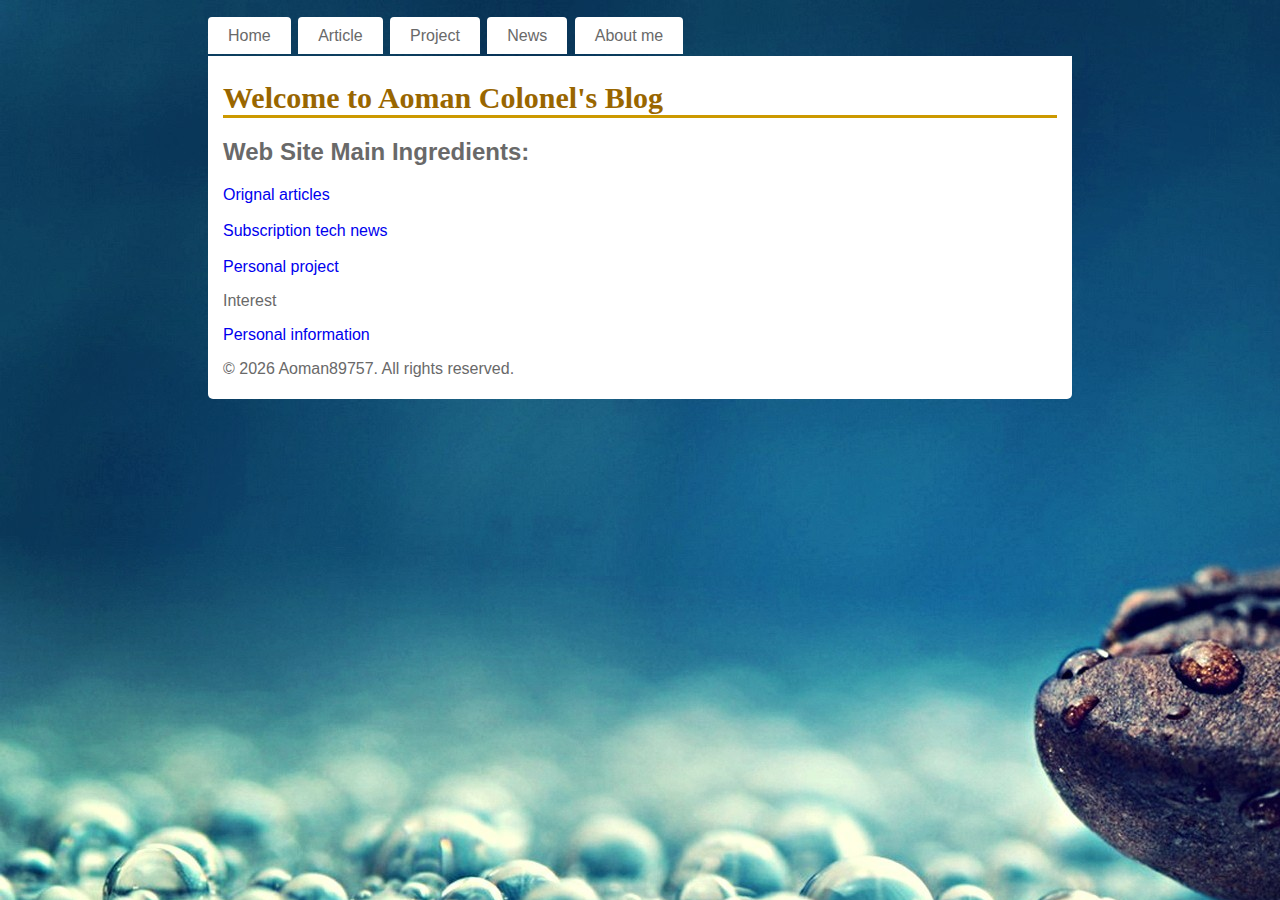
==== commit 3b0f74d8: "Changed the file structure" ====
--- a/index.html
+++ b/index.html
@@ -1,48 +1,27 @@
 <!DOCTYPE html>
-<html lang="en">
-  <head>
-    <meta charset="UTF-8">
-    <title>傲慢的上校 by aoman89757</title>
-    <meta name="viewport" content="width=device-width, initial-scale=1">
-    <link rel="stylesheet" type="text/css" href="stylesheets/normalize.css" media="screen">
-    <link href='https://fonts.googleapis.com/css?family=Open+Sans:400,700' rel='stylesheet' type='text/css'>
-    <link rel="stylesheet" type="text/css" href="stylesheets/stylesheet.css" media="screen">
-    <link rel="stylesheet" type="text/css" href="stylesheets/github-light.css" media="screen">
-    <link rel="stylesheet" href="http://maxcdn.bootstrapcdn.com/bootstrap/3.3.5/css/bootstrap.min.css">
-    <script src="https://ajax.googleapis.com/ajax/libs/jquery/1.11.3/jquery.min.js"></script>
-    <script src="js/blog.js"></script>
-  </head>
+<html>
 
-<body >
-    
-	<div class="page-header">
-      <h1 class="project-name">傲慢的上校</h1>
-      <h2 class="project-tagline">   ----Aoman Colonel&#39;s blog</h2>
-       
-	<nav class="navbar navbar-inverse">
-		<div class="container-fluid">
-			<div class = "navbar-header">
-				<a class="navbar-brand" href="http://google.com">Aoman Colonel's blog</a>
-			</div>
-			<div>
-			<ul class="nav navbar-nav">
-				<li class="active"><a href="#">Home</a></li>				
-				<li><a href="#">Article</a></li>				
-				<li><a href="#">Tech</a></li>
-				<li><a href="#">Photo</a></li>
-				<li><a href="#">About me</a></li>				
-			</ul>
-			</div>
-		</div>
-	</nav>
+<head>
+  <title>Aoman Colonel's Blog</title>
+  <link href="css/site.css" rel="stylesheet">
+</head>
+
+<body>
+<nav id="nav01"></nav>
+
+ <div id="main">
+  <h1>Welcome to Aoman Colonel's Blog</h1>
+  <h2>Web Site Main Ingredients:</h2>
+
+  <a href="html/about.html">Orignal articles</a><br><br>
+  <a href="html/news.html">Subscription tech news</a><br><br>
+  <a href="html/project.html">Personal project</a>
+  <p>Interest</p>
+     <a href="html/about.html">Personal information</a>
+  <footer id="foot01"></footer>
 </div>
-   
 
-    <div class="main-content">  
-        <p id="content"></p>   
-    </div>
-
+<script src="app-js/script.js"></script>
 
 </body>
-</html>
-
+</html>--- a/css/site.css
+++ b/css/site.css
@@ -0,0 +1,97 @@
+body {
+    font-family: "Trebuchet MS", Verdana, sans-serif;
+    font-size: 16px;
+    background-color: dimgrey;
+    background-image: url("../images/stoneBG.jpg");
+    color: #696969;
+    padding: 3px 200px 3px 200px;
+}
+
+#main {
+    padding: 5px;
+    padding-left:  15px;
+    padding-right: 15px;
+    background-color: #ffffff;
+    border-radius: 0 0 5px 5px;
+}
+
+a:link {
+    text-decoration: none;
+}
+
+a:visited {
+    text-decoration: none;
+}
+
+a:hover {
+    text-decoration: underline;
+}
+
+a:active {
+    text-decoration: underline;
+}
+
+h1 {
+    font-family: Georgia, serif;
+    border-bottom: 3px solid #cc9900;
+    color: #996600;
+    font-size: 30px;
+}
+
+table{
+    width:100%;
+}
+
+table,th,td{
+    border: 1px solid grey;
+    border-collapse: collapse;
+    padding: 5px;
+}
+th{
+    text-align: left;
+}
+
+table tr:nth-child(odd){
+    background-color: #f1f1f1;
+}
+
+table tr:nth-child(even){
+    background-color: #ffffff;
+}
+
+ul#menu {
+    padding: 0;
+    margin-bottom: 11px;
+}
+
+ul#menu li {
+    display: inline;
+    margin-right: 3px;
+}
+
+ul#menu li a {
+    background-color: #ffffff;
+    padding: 10px 20px;
+    text-decoration: none;
+    color: #696969;
+    border-radius: 4px 4px 0 0;
+}
+
+ul#menu li a:hover {
+    color: white;
+    background-color: black;
+}
+
+#article-title, #article-content{
+    margin: 10px 200px 10px 500px;
+}
+
+
+#article-title{
+    text-align: center;
+}
+
+#article-content{
+    text-align: left;
+
+}
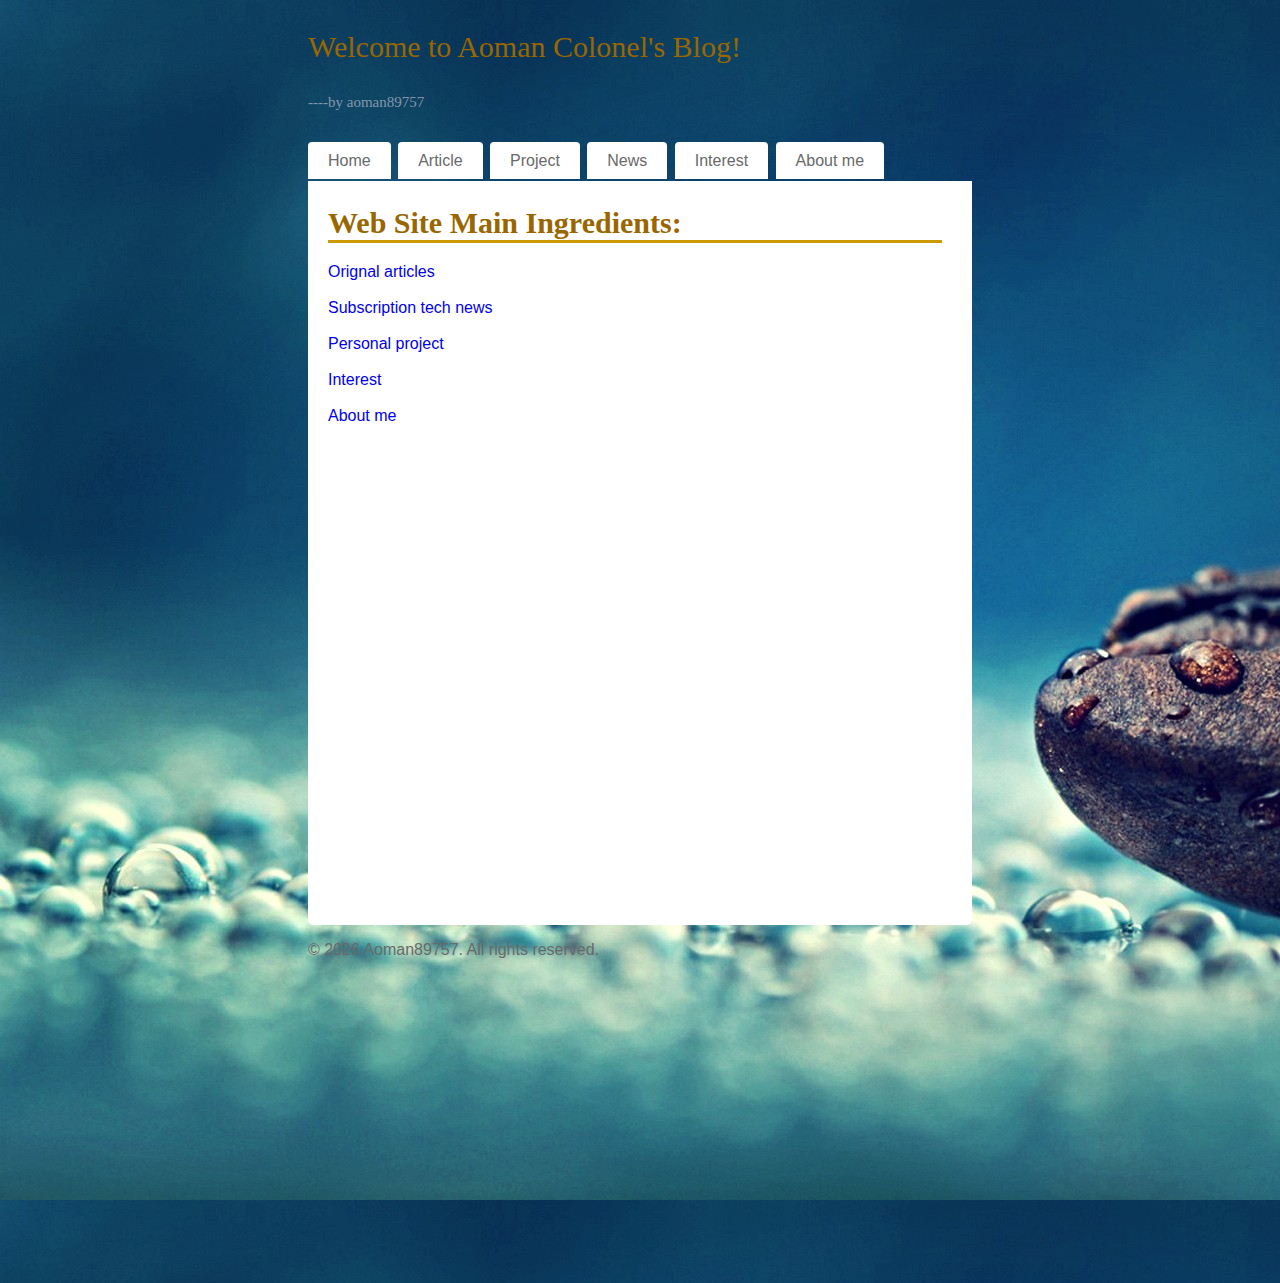
==== commit 681e2b14: "Improve the UI experience and load the text file" ====
--- a/index.html
+++ b/index.html
@@ -7,19 +7,22 @@
 </head>
 
 <body>
+<div id="header">
+    <p id="header-title">Welcome to Aoman Colonel's Blog!</p>
+    <p id="header-tagline">----by aoman89757</p>
+</div>
 <nav id="nav01"></nav>
 
  <div id="main">
-  <h1>Welcome to Aoman Colonel's Blog</h1>
-  <h2>Web Site Main Ingredients:</h2>
+  <h1>Web Site Main Ingredients:</h1>
+  <a href="article.html">Orignal articles</a><br><br>
+  <a href="news.html">Subscription tech news</a><br><br>
+  <a href="project.html">Personal project</a><br><br>
+     <a href="interest.html">Interest</a><br><br>
+     <a href="about.html">About me</a>
 
-  <a href="html/about.html">Orignal articles</a><br><br>
-  <a href="html/news.html">Subscription tech news</a><br><br>
-  <a href="html/project.html">Personal project</a>
-  <p>Interest</p>
-     <a href="html/about.html">Personal information</a>
-  <footer id="foot01"></footer>
 </div>
+<footer id="foot01"></footer>
 
 <script src="app-js/script.js"></script>
 
--- a/css/site.css
+++ b/css/site.css
@@ -4,13 +4,33 @@
     background-color: dimgrey;
     background-image: url("../images/stoneBG.jpg");
     color: #696969;
-    padding: 3px 200px 3px 200px;
+    padding: 0 300px 300px 300px;
+
+}
+
+#header {
+    text-align: left;
+    padding-bottom: 10px;
+}
+
+#header-title {
+    font-family: Georgia, serif;
+    color: #996600;
+    font-size: 30px;
+}
+
+#header-tagline {
+    font-family: Georgia, serif;
+    color: rgba(247, 236, 248, 0.99);
+    font-size: 15px;
+    opacity: 0.5;
 }
 
 #main {
-    padding: 5px;
-    padding-left:  15px;
-    padding-right: 15px;
+    padding-top: 5px;
+    padding-left: 20px;
+    padding-right: 30px;
+    padding-bottom: 500px;
     background-color: #ffffff;
     border-radius: 0 0 5px 5px;
 }
@@ -83,7 +103,7 @@
 }
 
 #article-title, #article-content{
-    margin: 10px 200px 10px 500px;
+    margin: 10px 30px 10px 100px;
 }
 
 
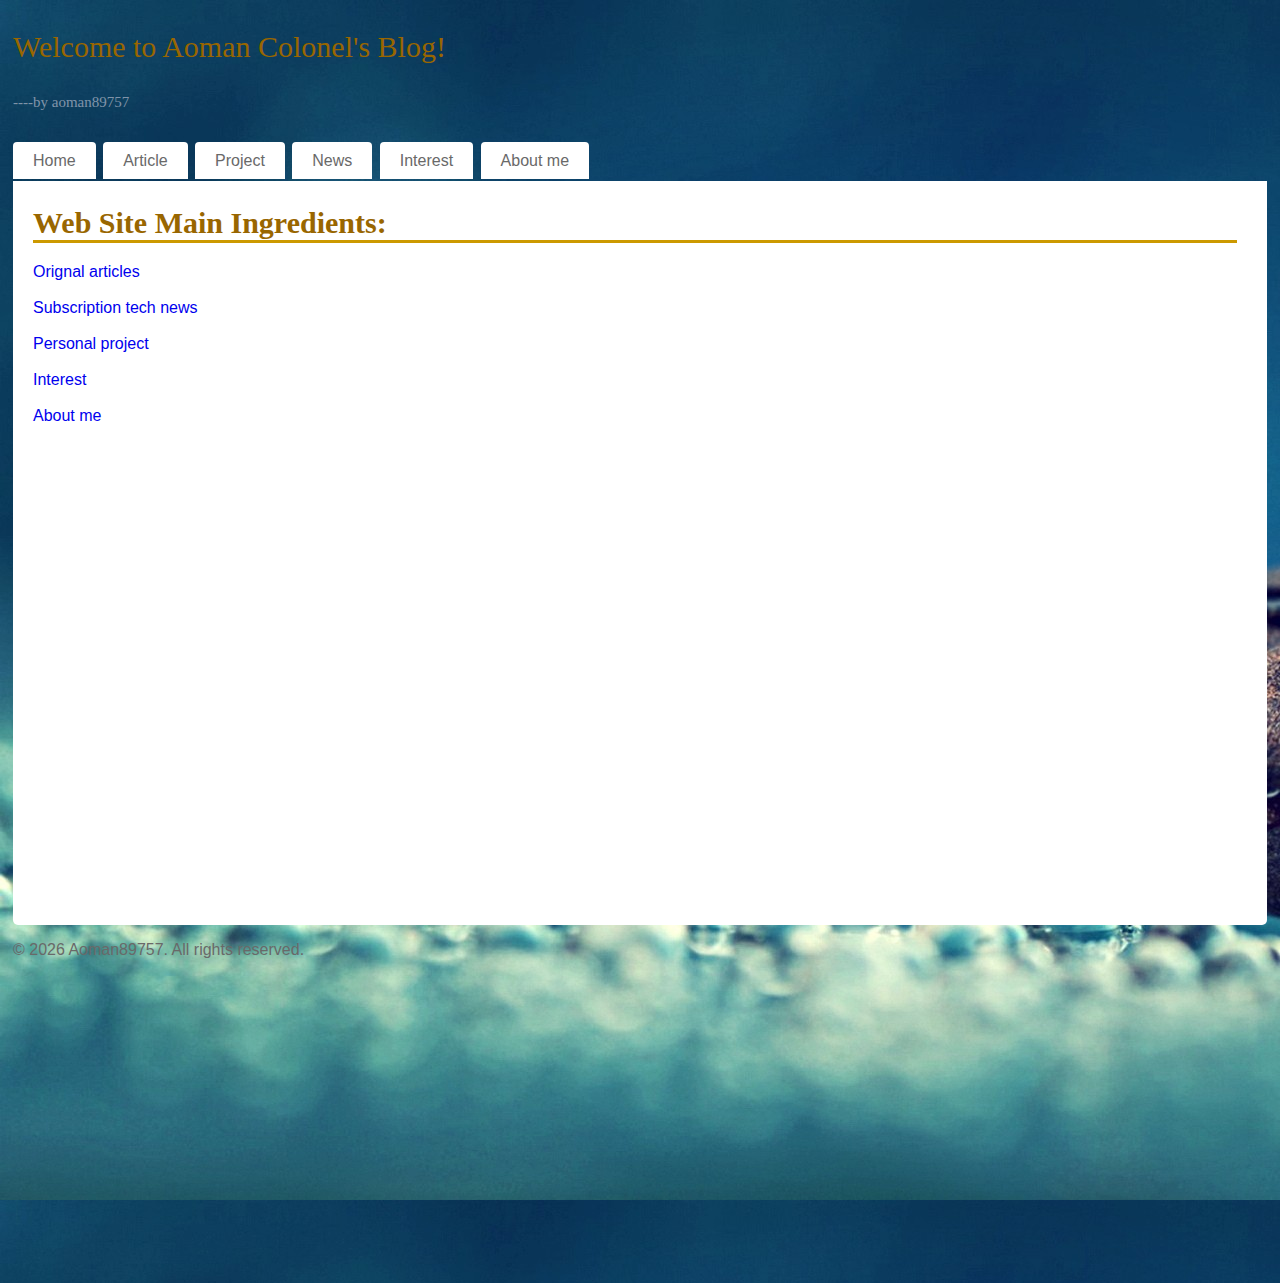
==== commit 9e1b7ff4: "fix the big margin problem" ====
--- a/index.html
+++ b/index.html
@@ -20,7 +20,6 @@
   <a href="project.html">Personal project</a><br><br>
      <a href="interest.html">Interest</a><br><br>
      <a href="about.html">About me</a>
-
 </div>
 <footer id="foot01"></footer>
 
--- a/css/site.css
+++ b/css/site.css
@@ -4,7 +4,7 @@
     background-color: dimgrey;
     background-image: url("../images/stoneBG.jpg");
     color: #696969;
-    padding: 0 300px 300px 300px;
+    padding: 0 5px 300px 5px;
 
 }
 
